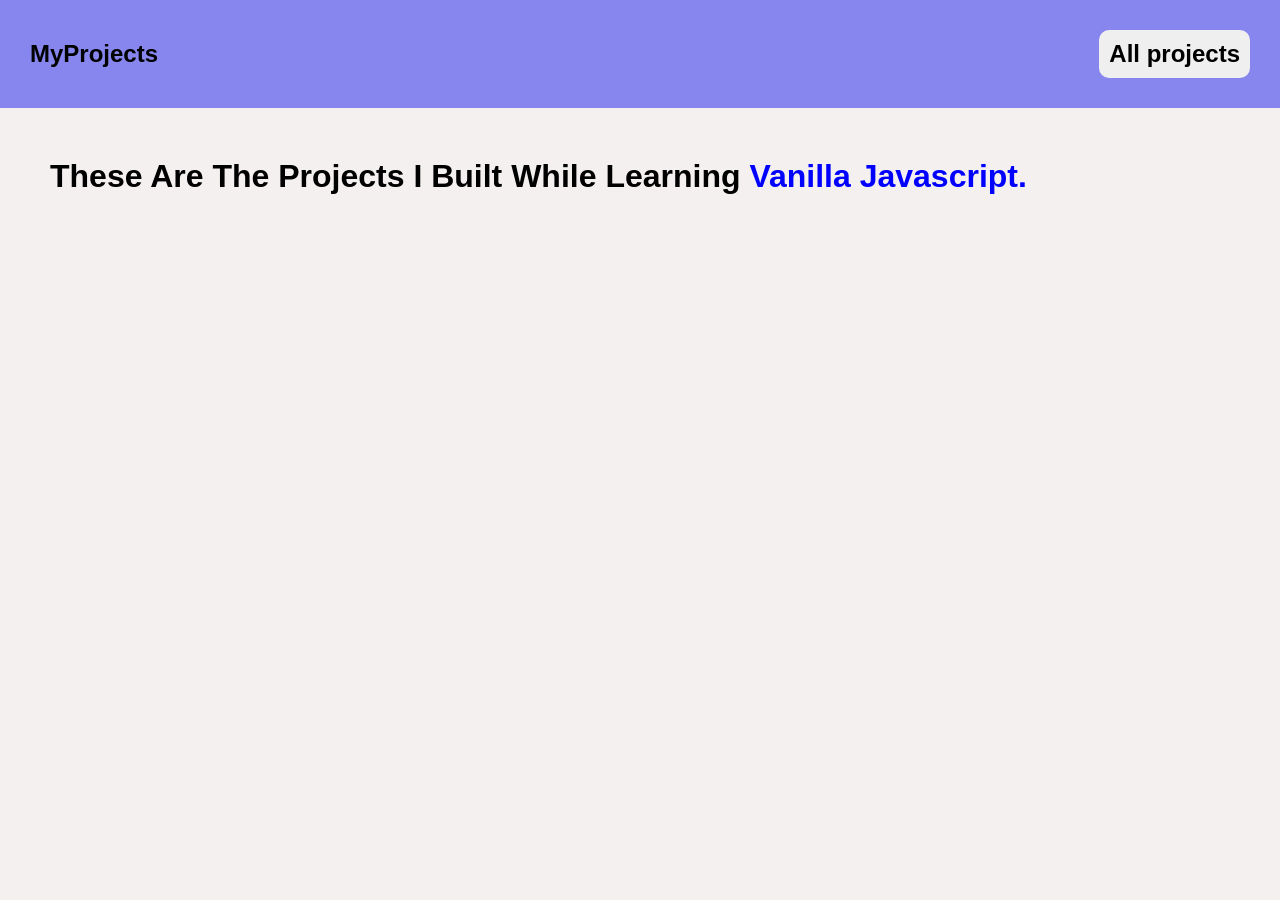
==== home/index.html @ 79ee573a "Renamed some files, created home and stopWatch folders, added stopwatch html and css" ====
<!DOCTYPE html>
<html lang="en">
<head>
    <meta charset="UTF-8">
    <meta name="viewport" content="width=device-width, initial-scale=1.0">
    <title>VanillaJs Portfolio</title>
    <link rel="stylesheet" href="styles.css">
</head>
<body>
    <header>
        <a href="index.html">MyProjects</a>
        <button>All projects</button>
    </header>
    <main>
        <h1 class="title">These Are The Projects I Built While Learning <span class="highlight-title">Vanilla Javascript.</span></h1>
        <div class="project-container"></div>
    </main>
</body>
</html>
---- home/styles.css ----
*{
    box-sizing: border-box;
    margin: 0;
    padding: 0;
}

body{
    height: 100vh;
    background-color: rgb(244, 240, 240) ;
}

header{
    display: flex;
    justify-content: space-between;
    align-items: center;
    padding: 30px;
    font-size: 1.5rem;
    background-color: rgb(134, 134, 238);
}

header a{
    text-decoration: none;
    font-weight: bold;
    font-family: sans-serif;
    color: black;
}

header button{
    padding: 10px;
    border-radius: 10px;
    font-size: 1.5rem;
    border: none;
    font-weight: bold;
    transition: background-color 0.3s, transform 0.3s;
}

header button:hover{
    background-color: rgb(196, 189, 245);
    transform: scale(1.03);
}

.title{
    margin: 50px;
    font-family: sans-serif;
    font-size: 2rem;
}

.highlight-title{
    color: blue;
}

.project-container{
    background-color: rgb(238, 233, 233);
    display: grid;
    grid-template-columns: repeat(4, minmax(0, 1fr));
}
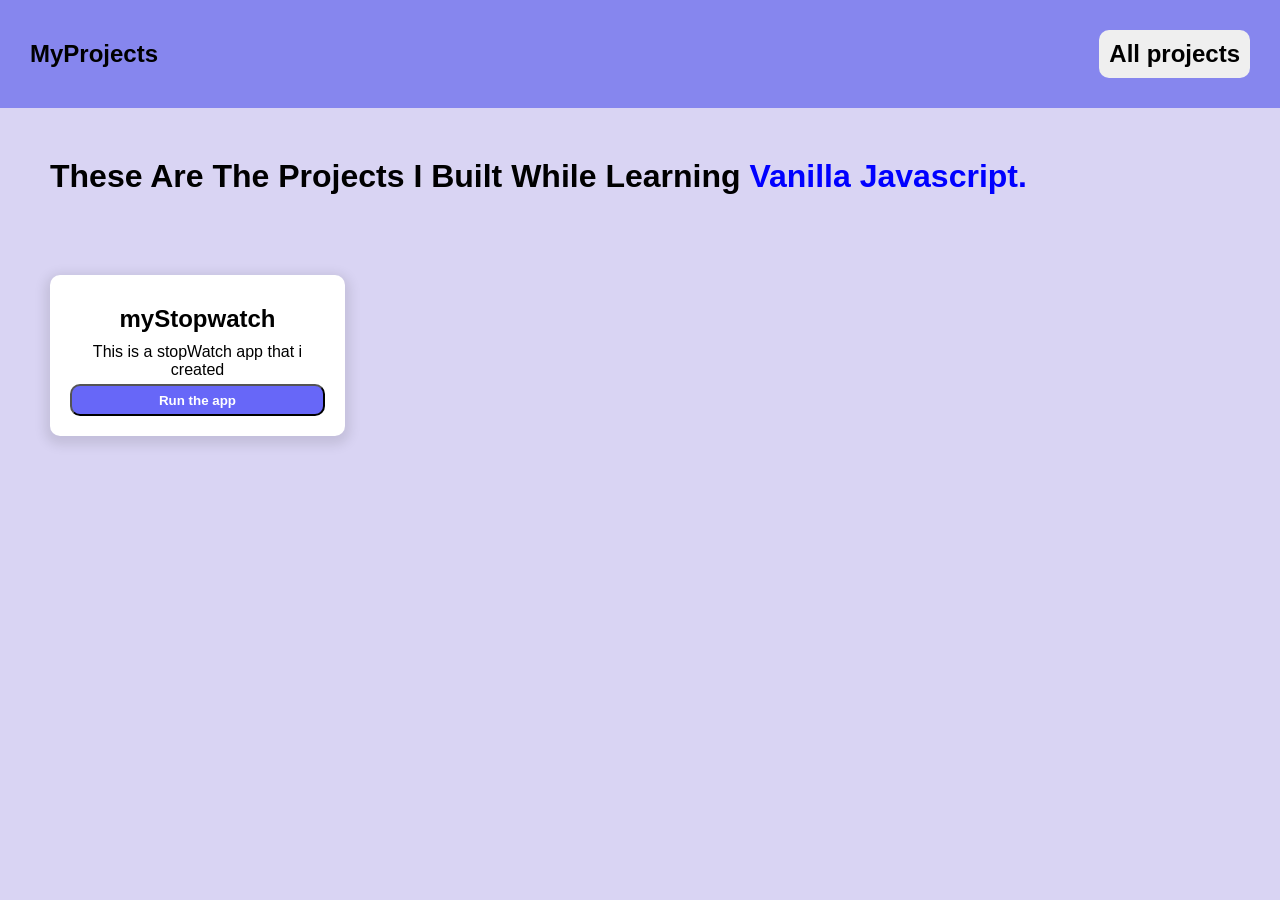
==== commit 1dd768a8: "Added link between home and stopwatch app" ====
--- a/home/index.html
+++ b/home/index.html
@@ -13,7 +13,14 @@
     </header>
     <main>
         <h1 class="title">These Are The Projects I Built While Learning <span class="highlight-title">Vanilla Javascript.</span></h1>
-        <div class="project-container"></div>
+        <div class="project-container">
+            <div class="watchCard">
+                <p class="project-name">myStopwatch</h1>
+                <p class="project-desc">This is a stopWatch app that i created</p>
+                <button id="runBtn">Run the app</button>
+            </div>
+        </div>
     </main>
+    <script src="script.js"></script>
 </body>
 </html>
--- a/home/styles.css
+++ b/home/styles.css
@@ -6,7 +6,7 @@
 
 body{
     height: 100vh;
-    background-color: rgb(244, 240, 240) ;
+    background-color: rgb(217, 212, 243) ;
 }
 
 header{
@@ -50,7 +50,41 @@
 }
 
 .project-container{
-    background-color: rgb(238, 233, 233);
     display: grid;
     grid-template-columns: repeat(4, minmax(0, 1fr));
+    margin: 20px;
+    padding: 30px;
+}
+
+.watchCard{
+    background-color: white;
+    border-radius: 10px;
+    box-shadow: 0 4px 12px 5px rgba(0,0,0,0.1);
+    font-family: sans-serif;
+    padding: 20px;
+    text-align: center;
+}
+
+.project-name{
+    margin: 10px;
+    font-size: 1.5rem;
+    font-weight: bold;
+}
+
+.project-desc{
+    margin:5px
+}
+
+#runBtn{
+    width: 100%;
+    height: 2rem;
+    background-color: rgb(103, 103, 248);
+    color: white;
+    font-weight: bold;
+    border-radius: 10px;
+    transition: background-color 0.3s;
+}
+
+#runBtn:hover{
+    background-color: rgb(51, 51, 246);
 }
